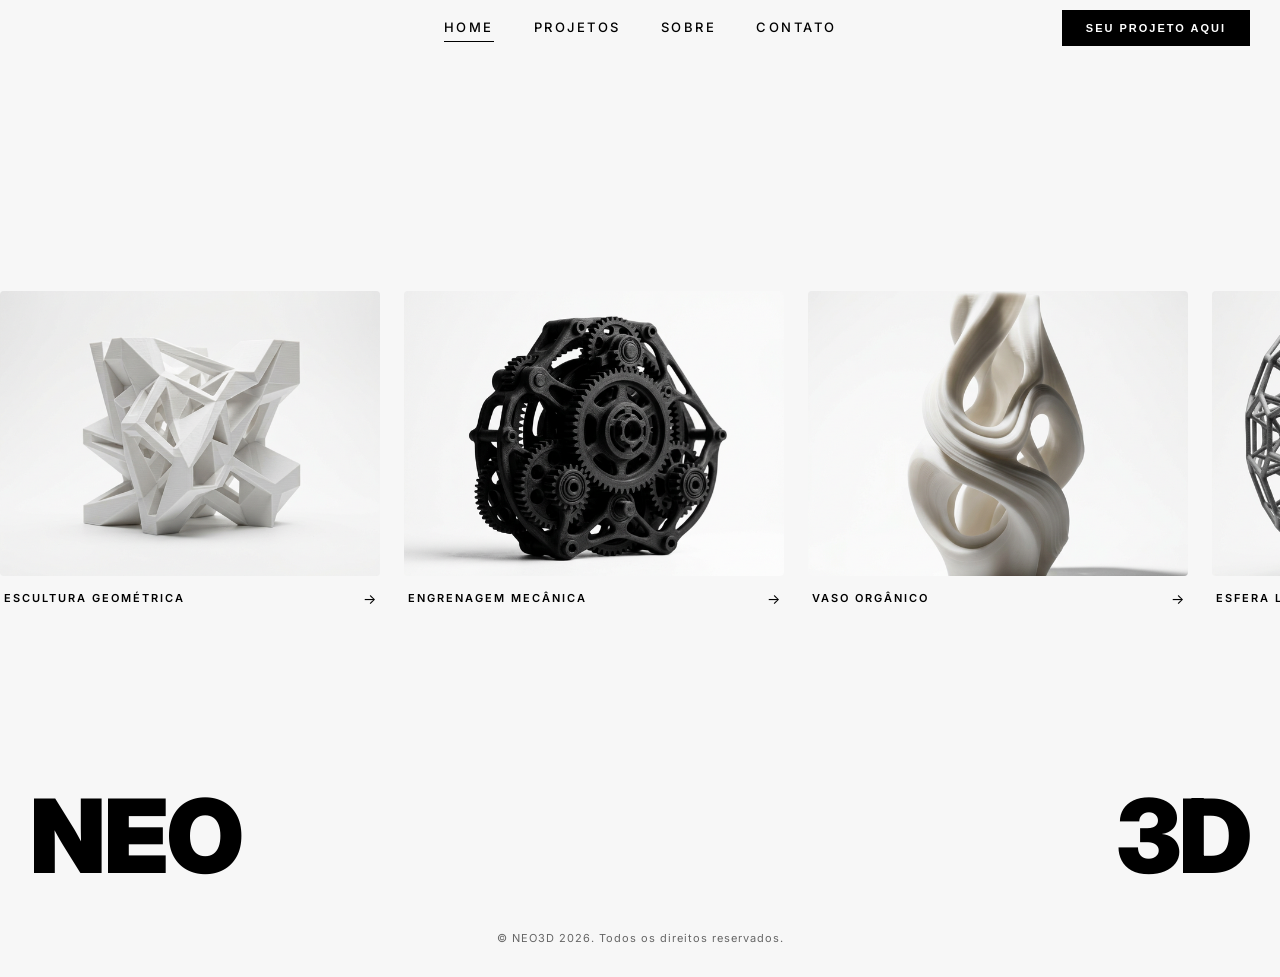
==== index.html @ 77e2afd1 "init: Set up the initial NEO3D website including core pages, styling, JavaScript interactivity, and " ====
<!DOCTYPE html>
<html lang="pt-BR">
<head>
    <meta charset="UTF-8">
    <meta name="viewport" content="width=device-width, initial-scale=1.0">
    <meta name="description" content="NEO3D — Loja de peças 3D premium. Criamos peças sob medida em impressão 3D com precisão e design de alto padrão.">
    <title>NEO3D | Home</title>
    <link rel="stylesheet" href="styles.css">
</head>
<body>

    <!-- ─── Header ─── -->
    <header class="header" id="header">
        <a href="index.html" class="header__logo">NEO3D</a>

        <nav class="header__nav" id="desktopNav">
            <a href="index.html" class="active">HOME</a>
            <a href="projetos.html">PROJETOS</a>
            <a href="sobre.html">SOBRE</a>
            <a href="contato.html">CONTATO</a>
        </nav>

        <div class="header__right">
            <button class="header__cta" onclick="window.location.href='contato.html'">SEU PROJETO AQUI</button>
            <div class="header__hamburger" id="hamburger">
                <span></span>
                <span></span>
                <span></span>
            </div>
        </div>
    </header>

    <!-- ─── Mobile Menu Overlay ─── -->
    <div class="menu-overlay" id="menuOverlay">
        <a href="index.html">Home</a>
        <a href="projetos.html">Projetos</a>
        <a href="sobre.html">Sobre</a>
        <a href="contato.html">Contato</a>
    </div>

    <!-- ─── Hero Section — Infinite Carousel ─── -->
    <section class="hero">
        <div class="hero__gallery" id="heroGallery">
            <div class="hero__track" id="heroTrack">
                <div class="hero__item">
                    <div class="hero__item-img">
                        <img src="assets/images/piece-1.png" alt="Peça Geométrica Arquitetural">
                    </div>
                    <div class="hero__item-info">
                        <span class="hero__item-title">Escultura Geométrica</span>
                        <span class="hero__item-arrow">→</span>
                    </div>
                </div>
                <div class="hero__item">
                    <div class="hero__item-img">
                        <img src="assets/images/piece-2.png" alt="Engrenagem Mecânica 3D">
                    </div>
                    <div class="hero__item-info">
                        <span class="hero__item-title">Engrenagem Mecânica</span>
                        <span class="hero__item-arrow">→</span>
                    </div>
                </div>
                <div class="hero__item">
                    <div class="hero__item-img">
                        <img src="assets/images/piece-3.png" alt="Vaso Orgânico 3D">
                    </div>
                    <div class="hero__item-info">
                        <span class="hero__item-title">Vaso Orgânico</span>
                        <span class="hero__item-arrow">→</span>
                    </div>
                </div>
                <div class="hero__item">
                    <div class="hero__item-img">
                        <img src="assets/images/piece-4.png" alt="Esfera Lattice">
                    </div>
                    <div class="hero__item-info">
                        <span class="hero__item-title">Esfera Lattice</span>
                        <span class="hero__item-arrow">→</span>
                    </div>
                </div>
            </div>
        </div>
    </section>

    <!-- ─── Footer Framing ─── -->
    <div class="footer-frame">
        <span class="footer-frame__text">NEO</span>
        <span class="footer-frame__text">3D</span>
    </div>

    <!-- ─── Footer ─── -->
    <footer class="footer">
        © NEO3D 2026. Todos os direitos reservados.
    </footer>

    <script src="script.js"></script>
</body>
</html>
---- styles.css ----
/* ═══════════════════════════════════════════════════
   NEO3D — Design System (CARGO Architecture Style)
   ═══════════════════════════════════════════════════ */

/* ── Google Fonts ── */
@import url('https://fonts.googleapis.com/css2?family=Inter:wght@300;400;500;600;700;900&display=swap');

/* ── Reset & Base ── */
*, *::before, *::after {
    margin: 0;
    padding: 0;
    box-sizing: border-box;
}

:root {
    --bg-light: #F7F7F7;
    --bg-dark: #1a1a1a;
    --text-primary: #000000;
    --text-inverse: #FFFFFF;
    --text-muted: #666666;
    --accent: #000000;
    --font: 'Inter', -apple-system, BlinkMacSystemFont, sans-serif;
    --transition: 400ms ease;
    --grid-gap: 20px;
    --header-height: 60px;
}

html {
    scroll-behavior: smooth;
    font-size: 16px;
}

body {
    font-family: var(--font);
    background-color: var(--bg-light);
    color: var(--text-primary);
    line-height: 1.5;
    overflow-x: hidden;
    opacity: 0;
    transition: opacity 600ms ease;
}

body.loaded {
    opacity: 1;
}

body.fade-out {
    opacity: 0;
    transition: opacity 400ms ease;
}

a {
    text-decoration: none;
    color: inherit;
    transition: opacity var(--transition);
}

a:hover {
    opacity: 0.6;
}

img {
    display: block;
    width: 100%;
    height: auto;
}

/* ═══════════════════════════════════════
   HEADER — Desktop: inline nav center
   Mobile: logo + hamburger
   ═══════════════════════════════════════ */

.header {
    position: fixed;
    top: 0;
    left: 0;
    width: 100%;
    z-index: 1000;
    padding: 18px 30px;
    display: flex;
    align-items: center;
    justify-content: center;
    background: rgba(247, 247, 247, 0.92);
    backdrop-filter: blur(12px);
    -webkit-backdrop-filter: blur(12px);
}

.header--dark {
    background: rgba(26, 26, 26, 0.92);
}

.header__logo {
    display: none; /* Hidden on desktop, shown on mobile */
    font-weight: 900;
    font-size: 28px;
    letter-spacing: 2px;
    text-transform: uppercase;
}

.header__nav {
    display: flex;
    gap: 40px;
    align-items: center;
}

.header__nav a {
    font-size: 13px;
    font-weight: 500;
    letter-spacing: 2.5px;
    text-transform: uppercase;
    transition: opacity var(--transition);
    position: relative;
}

.header__nav a::after {
    content: '';
    position: absolute;
    bottom: -4px;
    left: 0;
    width: 0;
    height: 1px;
    background: currentColor;
    transition: width var(--transition);
}

.header__nav a:hover::after,
.header__nav a.active::after {
    width: 100%;
}

.header__nav a:hover {
    opacity: 1;
}

.header__right {
    position: absolute;
    right: 30px;
    display: flex;
    align-items: center;
    gap: 20px;
}

.header__cta {
    font-size: 11px;
    font-weight: 600;
    letter-spacing: 2px;
    text-transform: uppercase;
    padding: 12px 24px;
    background: var(--text-primary);
    color: var(--text-inverse);
    border: none;
    cursor: pointer;
    transition: all var(--transition);
}

.header--dark .header__cta {
    background: var(--text-inverse);
    color: var(--text-primary);
}

.header__cta:hover {
    transform: scale(1.03);
    opacity: 0.9;
}

/* Hamburger — hidden on desktop */
.header__hamburger {
    display: none;
    flex-direction: column;
    justify-content: center;
    gap: 5px;
    width: 30px;
    height: 30px;
    cursor: pointer;
    z-index: 1100;
}

.header__hamburger span {
    display: block;
    width: 100%;
    height: 2px;
    background: var(--text-primary);
    transition: all 300ms ease;
    transform-origin: center;
}

.header--dark .header__hamburger span {
    background: var(--text-inverse);
}

.header__hamburger.active span:nth-child(1) {
    transform: rotate(45deg) translate(5px, 5px);
}

.header__hamburger.active span:nth-child(2) {
    opacity: 0;
}

.header__hamburger.active span:nth-child(3) {
    transform: rotate(-45deg) translate(5px, -5px);
}

/* ═══════════════════════════════
   MENU OVERLAY — Mobile fullscreen
   ═══════════════════════════════ */

.menu-overlay {
    position: fixed;
    top: 0;
    left: 0;
    width: 100%;
    height: 100%;
    background: rgba(20, 20, 20, 0.97);
    z-index: 1050;
    display: flex;
    flex-direction: column;
    align-items: center;
    justify-content: center;
    gap: 12px;
    opacity: 0;
    visibility: hidden;
    transition: opacity 400ms ease, visibility 400ms ease;
}

.menu-overlay.active {
    opacity: 1;
    visibility: visible;
}

.menu-overlay a {
    font-size: 32px;
    font-weight: 400;
    color: var(--text-inverse);
    letter-spacing: 1px;
    transform: translateY(20px);
    opacity: 0;
    transition: transform 400ms ease, opacity 400ms ease, color 300ms ease;
}

.menu-overlay.active a {
    transform: translateY(0);
    opacity: 1;
}

.menu-overlay.active a:nth-child(1) { transition-delay: 100ms; }
.menu-overlay.active a:nth-child(2) { transition-delay: 200ms; }
.menu-overlay.active a:nth-child(3) { transition-delay: 300ms; }
.menu-overlay.active a:nth-child(4) { transition-delay: 400ms; }

.menu-overlay a:hover {
    opacity: 0.5;
}

/* ═══════════════════════════════
   HERO — Infinite Carousel
   ═══════════════════════════════ */

.hero {
    min-height: 100vh;
    display: flex;
    align-items: center;
    justify-content: center;
    padding: calc(var(--header-height) + 60px) 0 120px;
    position: relative;
    overflow: hidden;
}

.hero__gallery {
    width: 100%;
    overflow: hidden;
    position: relative;
}

.hero__track {
    display: flex;
    gap: 24px;
    width: max-content;
    animation: carousel-scroll 30s linear infinite;
}

.hero__gallery:hover .hero__track {
    animation-play-state: paused;
}

@keyframes carousel-scroll {
    0% {
        transform: translateX(0);
    }
    100% {
        transform: translateX(-50%);
    }
}

.hero__item {
    flex: 0 0 auto;
    width: 380px;
    position: relative;
    cursor: pointer;
}

.hero__item-img {
    overflow: hidden;
    border-radius: 4px;
}

.hero__item img {
    width: 100%;
    aspect-ratio: 4 / 3;
    object-fit: cover;
    transition: transform 600ms ease, filter 400ms ease;
    display: block;
}

.hero__item:hover img {
    transform: scale(1.04);
    filter: brightness(1.05);
}

.hero__item-info {
    display: flex;
    justify-content: space-between;
    align-items: center;
    padding: 12px 4px 0;
}

.hero__item-title {
    font-size: 11px;
    font-weight: 600;
    letter-spacing: 2px;
    text-transform: uppercase;
}

.hero__item-arrow {
    font-size: 14px;
    transition: transform 300ms ease;
}

.hero__item:hover .hero__item-arrow {
    transform: translateX(4px);
}

/* ═══════════════════════════════
   FOOTER FRAMING — "NEO" / "3D"
   ═══════════════════════════════ */

.footer-frame {
    position: fixed;
    bottom: 0;
    left: 0;
    width: 100%;
    display: flex;
    justify-content: space-between;
    align-items: flex-end;
    padding: 20px 30px;
    pointer-events: none;
    z-index: 10;
}

.footer-frame__text {
    font-weight: 900;
    font-size: clamp(60px, 8vw, 110px);
    line-height: 0.85;
    letter-spacing: -2px;
    color: #000000;
    opacity: 1;
    user-select: none;
}

.footer-frame__text--dark {
    color: var(--text-inverse);
}

/* ═══════════════════════════════
   PROJECTS GRID
   ═══════════════════════════════ */

.projects-page {
    padding: calc(var(--header-height) + 40px) 20px 100px;
    min-height: 100vh;
}

.projects-controls {
    display: flex;
    align-items: center;
    gap: 16px;
    margin-bottom: 40px;
    padding: 0 10px;
}

.projects-controls__toggle {
    display: flex;
    border: 1.5px solid #ccc;
    border-radius: 4px;
    overflow: hidden;
}

.projects-controls__btn {
    padding: 6px 14px;
    font-size: 11px;
    font-weight: 600;
    letter-spacing: 1.5px;
    text-transform: uppercase;
    background: transparent;
    border: none;
    cursor: pointer;
    font-family: var(--font);
    transition: all 200ms ease;
}

.projects-controls__btn.active {
    background: var(--text-primary);
    color: var(--text-inverse);
}

.projects-controls__filter {
    font-size: 11px;
    font-weight: 500;
    letter-spacing: 1.5px;
    text-transform: uppercase;
    background: transparent;
    border: none;
    cursor: pointer;
    font-family: var(--font);
    display: flex;
    align-items: center;
    gap: 6px;
}

.projects-grid {
    display: grid;
    grid-template-columns: repeat(4, 1fr);
    gap: var(--grid-gap);
    max-width: 1500px;
    margin: 0 auto;
}

.project-card {
    position: relative;
    overflow: hidden;
    cursor: pointer;
}

.project-card__image-wrapper {
    overflow: hidden;
    border-radius: 4px;
    position: relative;
}

.project-card__image-wrapper img {
    width: 100%;
    aspect-ratio: 4 / 3;
    object-fit: cover;
    transition: transform 600ms ease, filter 400ms ease;
}

.project-card:hover .project-card__image-wrapper img {
    transform: scale(1.04);
    filter: brightness(1.06);
}

.project-card__meta {
    display: flex;
    justify-content: space-between;
    align-items: flex-start;
    padding: 10px 2px 0;
    gap: 8px;
}

.project-card__info {
    font-size: 10px;
    font-weight: 500;
    letter-spacing: 1.5px;
    text-transform: uppercase;
    color: var(--text-muted);
}

.project-card__title {
    font-size: 10px;
    font-weight: 700;
    letter-spacing: 1.5px;
    text-transform: uppercase;
    text-align: right;
    display: flex;
    align-items: center;
    gap: 6px;
}

.project-card__title .arrow {
    transition: transform 300ms ease;
    font-size: 13px;
}

.project-card:hover .project-card__title .arrow {
    transform: translateX(4px);
}

/* Scroll Reveal */
.reveal {
    opacity: 0;
    transform: translateY(30px);
    transition: opacity 600ms ease, transform 600ms ease;
}

.reveal.visible {
    opacity: 1;
    transform: translateY(0);
}

/* ═══════════════════════════════
   ABOUT PAGE — Dark theme
   ═══════════════════════════════ */

.page-dark {
    background-color: var(--bg-dark);
    color: var(--text-inverse);
    min-height: 100vh;
}

.about-page {
    padding: calc(var(--header-height) + 80px) 40px 100px;
    max-width: 1200px;
    margin: 0 auto;
}

.about-grid {
    display: grid;
    grid-template-columns: 1fr 1fr;
    gap: 60px;
    align-items: start;
}

.about-content h1 {
    font-size: clamp(36px, 5vw, 60px);
    font-weight: 900;
    letter-spacing: -1px;
    line-height: 1.05;
    margin-bottom: 40px;
}

.about-content p {
    font-size: 16px;
    font-weight: 300;
    line-height: 1.8;
    color: rgba(255, 255, 255, 0.75);
    margin-bottom: 24px;
}

.about-content .highlight {
    font-weight: 600;
    color: var(--text-inverse);
}

.about-image {
    border-radius: 4px;
    overflow: hidden;
}

.about-image img {
    aspect-ratio: 3 / 4;
    object-fit: cover;
}

.about-stats {
    display: grid;
    grid-template-columns: repeat(3, 1fr);
    gap: 40px;
    margin-top: 80px;
    padding-top: 40px;
    border-top: 1px solid rgba(255, 255, 255, 0.1);
}

.stat {
    text-align: center;
}

.stat__number {
    font-size: 48px;
    font-weight: 900;
    letter-spacing: -2px;
    line-height: 1;
    margin-bottom: 8px;
}

.stat__label {
    font-size: 11px;
    font-weight: 500;
    letter-spacing: 2px;
    text-transform: uppercase;
    color: rgba(255, 255, 255, 0.5);
}

/* ═══════════════════════════════
   CONTACT PAGE — Dark theme
   ═══════════════════════════════ */

.contact-page {
    padding: calc(var(--header-height) + 80px) 40px 100px;
    max-width: 800px;
    margin: 0 auto;
}

.contact-page h1 {
    font-size: clamp(36px, 5vw, 56px);
    font-weight: 900;
    letter-spacing: -1px;
    line-height: 1.05;
    margin-bottom: 16px;
}

.contact-page .subtitle {
    font-size: 16px;
    font-weight: 300;
    color: rgba(255, 255, 255, 0.6);
    margin-bottom: 50px;
    line-height: 1.6;
}

.form-group {
    margin-bottom: 28px;
}

.form-group label {
    display: block;
    font-size: 11px;
    font-weight: 600;
    letter-spacing: 2px;
    text-transform: uppercase;
    margin-bottom: 10px;
    color: rgba(255, 255, 255, 0.6);
}

.form-group input,
.form-group textarea {
    width: 100%;
    padding: 14px 0;
    font-size: 16px;
    font-family: var(--font);
    font-weight: 300;
    background: transparent;
    border: none;
    border-bottom: 1px solid rgba(255, 255, 255, 0.2);
    color: var(--text-inverse);
    outline: none;
    transition: border-color var(--transition);
}

.form-group input:focus,
.form-group textarea:focus {
    border-bottom-color: var(--text-inverse);
}

.form-group textarea {
    resize: vertical;
    min-height: 120px;
}

.form-group input::placeholder,
.form-group textarea::placeholder {
    color: rgba(255, 255, 255, 0.3);
}

.form-submit {
    font-size: 12px;
    font-weight: 600;
    font-family: var(--font);
    letter-spacing: 2.5px;
    text-transform: uppercase;
    padding: 16px 40px;
    background: transparent;
    border: 1.5px solid var(--text-inverse);
    color: var(--text-inverse);
    cursor: pointer;
    transition: all var(--transition);
    margin-top: 10px;
}

.form-submit:hover {
    background: var(--text-inverse);
    color: var(--bg-dark);
    transform: scale(1.02);
}

/* ═══════════════════════════════
   FOOTER — Minimal
   ═══════════════════════════════ */

.footer {
    padding: 30px 30px;
    text-align: center;
    font-size: 11px;
    font-weight: 400;
    letter-spacing: 1px;
    color: var(--text-muted);
}

.page-dark .footer {
    color: rgba(255, 255, 255, 0.35);
    border-top: 1px solid rgba(255, 255, 255, 0.08);
}

/* ═══════════════════════════════════════════
   RESPONSIVE — Mobile first breakpoints
   ═══════════════════════════════════════════ */

@media (max-width: 1024px) {
    .projects-grid {
        grid-template-columns: repeat(3, 1fr);
    }

    .hero__item {
        width: 35%;
    }
}

@media (max-width: 768px) {
    /* Header: show logo + hamburger, hide inline nav */
    .header {
        justify-content: space-between;
    }

    .header__logo {
        display: block;
    }

    .header__nav {
        display: none;
    }

    .header__hamburger {
        display: flex;
    }

    .header__right {
        position: static;
    }

    .header__cta {
        font-size: 9px;
        padding: 10px 16px;
        letter-spacing: 1.5px;
    }

    /* Hero */
    .hero {
        padding: calc(var(--header-height) + 30px) 0 80px;
        align-items: flex-start;
    }

    .hero__track {
        animation-duration: 20s;
    }

    .hero__item {
        width: 260px;
    }

    /* Projects */
    .projects-page {
        padding: calc(var(--header-height) + 20px) 16px 80px;
    }

    .projects-grid {
        grid-template-columns: 1fr;
        gap: 24px;
    }

    /* Projects mobile controls */
    .projects-controls {
        position: fixed;
        bottom: 0;
        left: 0;
        width: 100%;
        background: rgba(247, 247, 247, 0.95);
        backdrop-filter: blur(10px);
        padding: 12px 20px;
        justify-content: space-between;
        z-index: 100;
        margin-bottom: 0;
        border-top: 1px solid #e0e0e0;
    }

    /* About */
    .about-page {
        padding: calc(var(--header-height) + 40px) 20px 60px;
    }

    .about-grid {
        grid-template-columns: 1fr;
        gap: 40px;
    }

    .about-stats {
        grid-template-columns: 1fr;
        gap: 30px;
    }

    /* Contact */
    .contact-page {
        padding: calc(var(--header-height) + 40px) 20px 60px;
    }

    /* Footer frame */
    .footer-frame {
        display: none;
    }
}

@media (max-width: 480px) {
    .header__cta {
        display: none;
    }

    .about-content h1 {
        font-size: 32px;
    }

    .contact-page h1 {
        font-size: 32px;
    }

    .stat__number {
        font-size: 36px;
    }
}
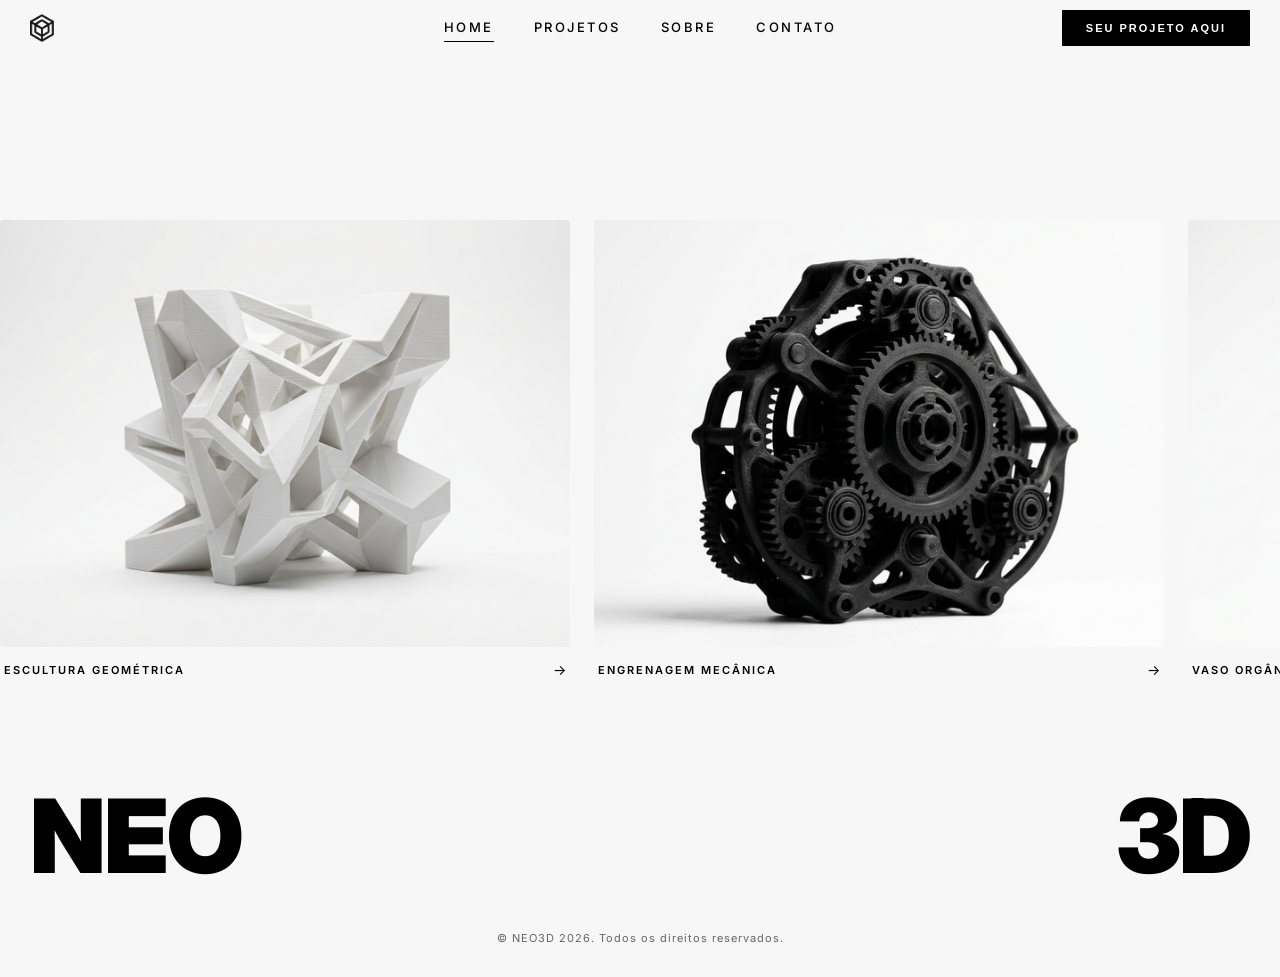
==== commit 4a1a1fb1: "feat: Implement image logos across all pages and add new content to the hero section." ====
--- a/index.html
+++ b/index.html
@@ -11,7 +11,9 @@
 
     <!-- ─── Header ─── -->
     <header class="header" id="header">
-        <a href="index.html" class="header__logo">NEO3D</a>
+        <a href="index.html" class="header__logo">
+            <img src="assets/images/logo.png" alt="NEO3D Logo" class="logo-img">
+        </a>
 
         <nav class="header__nav" id="desktopNav">
             <a href="index.html" class="active">HOME</a>
@@ -78,6 +80,42 @@
                         <span class="hero__item-arrow">→</span>
                     </div>
                 </div>
+                <div class="hero__item">
+                    <div class="hero__item-img">
+                        <img src="assets/images/piece-5.png" alt="Maquete Arquitetônica">
+                    </div>
+                    <div class="hero__item-info">
+                        <span class="hero__item-title">Maquete Arquitetônica</span>
+                        <span class="hero__item-arrow">→</span>
+                    </div>
+                </div>
+                <div class="hero__item">
+                    <div class="hero__item-img">
+                        <img src="assets/images/piece-6.png" alt="Puzzle Artístico">
+                    </div>
+                    <div class="hero__item-info">
+                        <span class="hero__item-title">Puzzle Artístico</span>
+                        <span class="hero__item-arrow">→</span>
+                    </div>
+                </div>
+                <div class="hero__item">
+                    <div class="hero__item-img">
+                        <img src="assets/images/piece-7.png" alt="Dragão Figurino">
+                    </div>
+                    <div class="hero__item-info">
+                        <span class="hero__item-title">Dragão Figurino</span>
+                        <span class="hero__item-arrow">→</span>
+                    </div>
+                </div>
+                <div class="hero__item">
+                    <div class="hero__item-img">
+                        <img src="assets/images/piece-8.png" alt="Luminária Geométrica">
+                    </div>
+                    <div class="hero__item-info">
+                        <span class="hero__item-title">Luminária Geométrica</span>
+                        <span class="hero__item-arrow">→</span>
+                    </div>
+                </div>
             </div>
         </div>
     </section>
--- a/styles.css
+++ b/styles.css
@@ -90,11 +90,16 @@
 }
 
 .header__logo {
-    display: none; /* Hidden on desktop, shown on mobile */
-    font-weight: 900;
-    font-size: 28px;
-    letter-spacing: 2px;
-    text-transform: uppercase;
+    position: absolute;
+    left: 30px;
+    display: flex;
+    align-items: center;
+}
+
+.logo-img {
+    height: 28px;
+    width: auto;
+    object-fit: contain;
 }
 
 .header__nav {
@@ -293,7 +298,7 @@
 
 .hero__item {
     flex: 0 0 auto;
-    width: 380px;
+    width: 570px;
     position: relative;
     cursor: pointer;
 }
@@ -350,7 +355,7 @@
     width: 100%;
     display: flex;
     justify-content: space-between;
-    align-items: flex-end;
+    align-items: center;
     padding: 20px 30px;
     pointer-events: none;
     z-index: 10;
@@ -708,7 +713,7 @@
     }
 
     .hero__item {
-        width: 35%;
+        width: 52.5%;
     }
 }
 
@@ -719,7 +724,7 @@
     }
 
     .header__logo {
-        display: block;
+        position: static;
     }
 
     .header__nav {
@@ -751,7 +756,7 @@
     }
 
     .hero__item {
-        width: 260px;
+        width: 390px;
     }
 
     /* Projects */
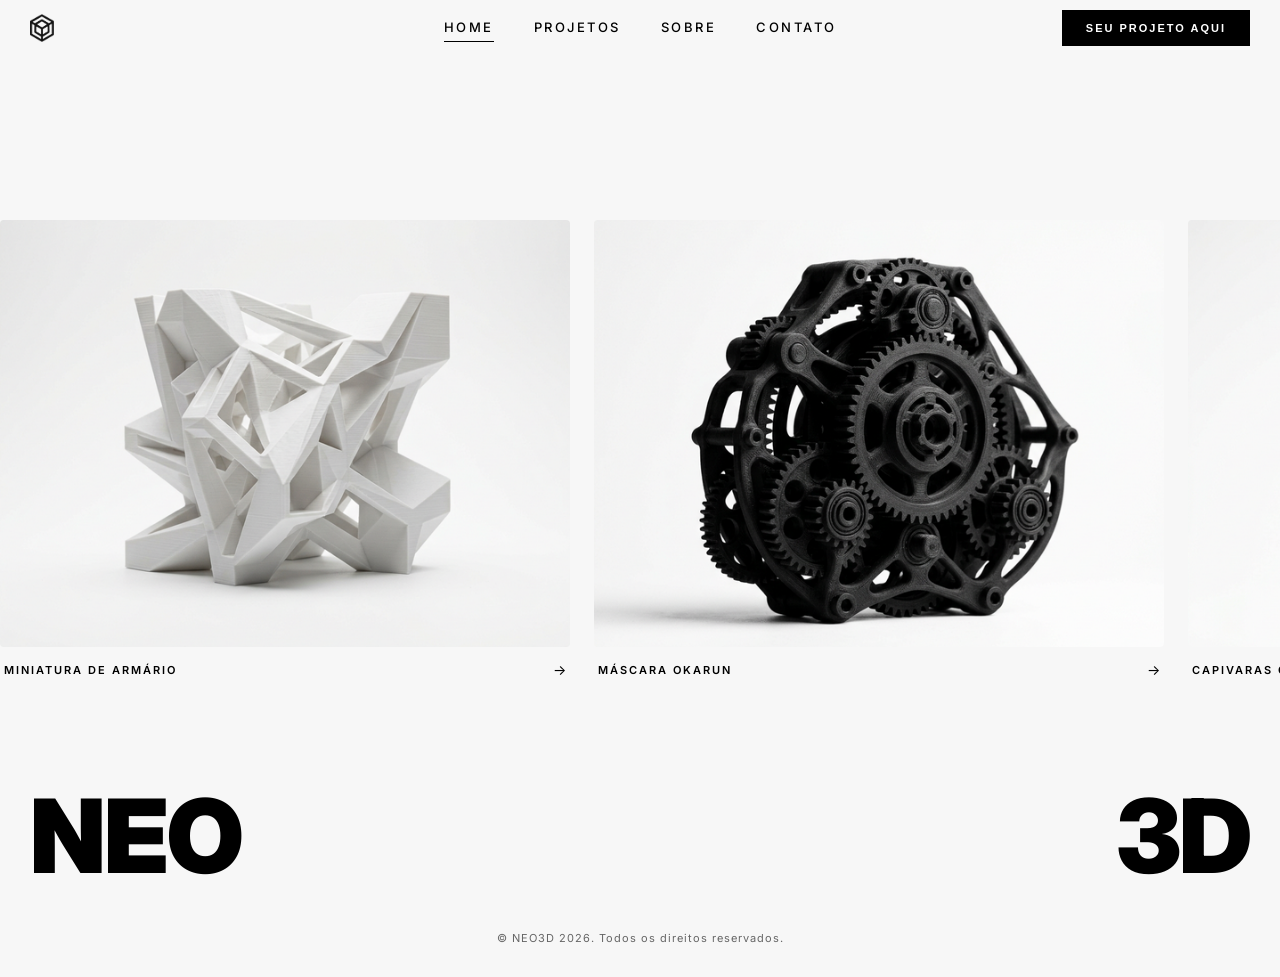
==== commit e98c220f: "feat: Update project card and hero gallery content with new images and adjust carousel animation spe" ====
--- a/index.html
+++ b/index.html
@@ -46,28 +46,28 @@
             <div class="hero__track" id="heroTrack">
                 <div class="hero__item">
                     <div class="hero__item-img">
-                        <img src="assets/images/piece-1.png" alt="Peça Geométrica Arquitetural">
+                        <img src="assets/images/piece-1.png" alt="Miniatura de Armário 3D">
                     </div>
                     <div class="hero__item-info">
-                        <span class="hero__item-title">Escultura Geométrica</span>
+                        <span class="hero__item-title">Miniatura de Armário</span>
                         <span class="hero__item-arrow">→</span>
                     </div>
                 </div>
                 <div class="hero__item">
                     <div class="hero__item-img">
-                        <img src="assets/images/piece-2.png" alt="Engrenagem Mecânica 3D">
+                        <img src="assets/images/piece-2.png" alt="Máscara Okarun (Dan Da Dan)">
                     </div>
                     <div class="hero__item-info">
-                        <span class="hero__item-title">Engrenagem Mecânica</span>
+                        <span class="hero__item-title">Máscara Okarun</span>
                         <span class="hero__item-arrow">→</span>
                     </div>
                 </div>
                 <div class="hero__item">
                     <div class="hero__item-img">
-                        <img src="assets/images/piece-3.png" alt="Vaso Orgânico 3D">
+                        <img src="assets/images/piece-3.png" alt="Capivaras 3D (Textura Crochê)">
                     </div>
                     <div class="hero__item-info">
-                        <span class="hero__item-title">Vaso Orgânico</span>
+                        <span class="hero__item-title">Capivaras Crochê 3D</span>
                         <span class="hero__item-arrow">→</span>
                     </div>
                 </div>
--- a/styles.css
+++ b/styles.css
@@ -280,7 +280,7 @@
     display: flex;
     gap: 24px;
     width: max-content;
-    animation: carousel-scroll 30s linear infinite;
+    animation: carousel-scroll 43s linear infinite;
 }
 
 .hero__gallery:hover .hero__track {
@@ -752,7 +752,7 @@
     }
 
     .hero__track {
-        animation-duration: 20s;
+        animation-duration: 29s;
     }
 
     .hero__item {
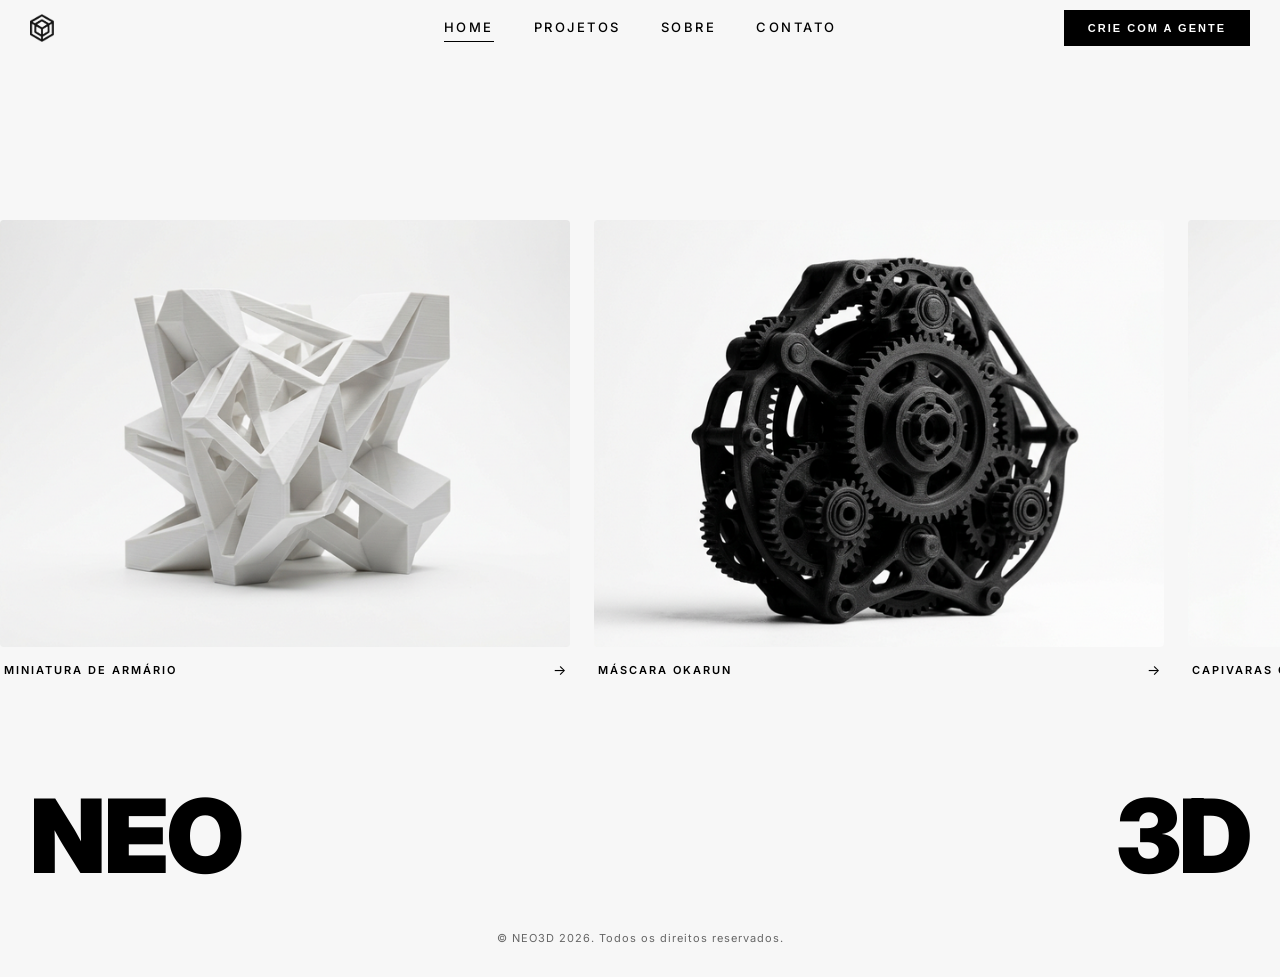
==== commit 97d3b432: "feat: Update header call-to-action button text from 'SEU PROJETO AQUI' to 'CRIE COM A GENTE'." ====
--- a/index.html
+++ b/index.html
@@ -1,12 +1,15 @@
 <!DOCTYPE html>
 <html lang="pt-BR">
+
 <head>
     <meta charset="UTF-8">
     <meta name="viewport" content="width=device-width, initial-scale=1.0">
-    <meta name="description" content="NEO3D — Loja de peças 3D premium. Criamos peças sob medida em impressão 3D com precisão e design de alto padrão.">
+    <meta name="description"
+        content="NEO3D — Loja de peças 3D premium. Criamos peças sob medida em impressão 3D com precisão e design de alto padrão.">
     <title>NEO3D | Home</title>
     <link rel="stylesheet" href="styles.css">
 </head>
+
 <body>
 
     <!-- ─── Header ─── -->
@@ -23,7 +26,7 @@
         </nav>
 
         <div class="header__right">
-            <button class="header__cta" onclick="window.location.href='contato.html'">SEU PROJETO AQUI</button>
+            <button class="header__cta" onclick="window.location.href='contato.html'">CRIE COM A GENTE</button>
             <div class="header__hamburger" id="hamburger">
                 <span></span>
                 <span></span>
@@ -133,4 +136,5 @@
 
     <script src="script.js"></script>
 </body>
-</html>
+
+</html>
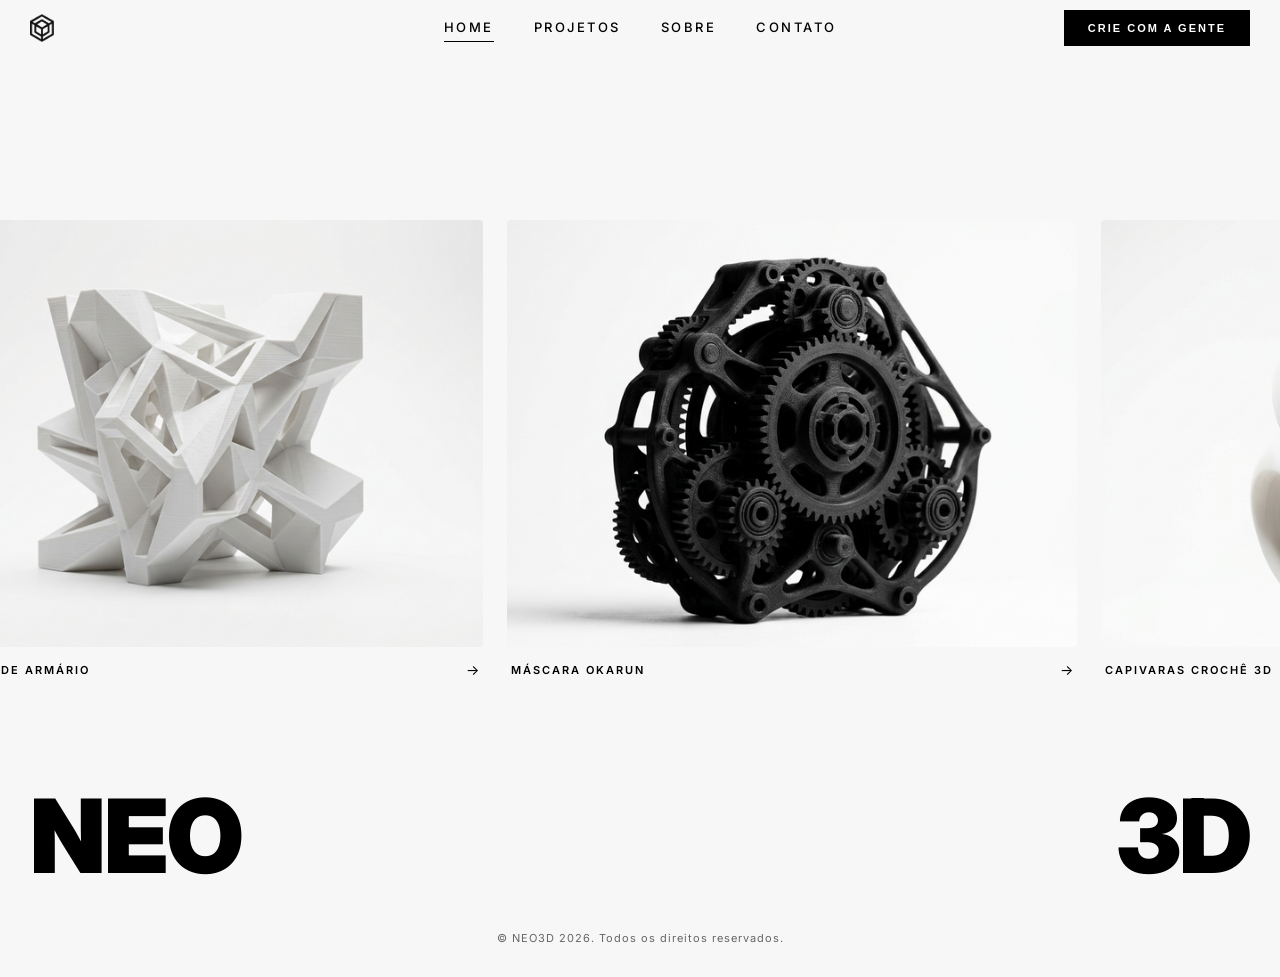
==== commit 73311b87: "feat(portfolio): add project detail pages and dynamic nav Create 8 dedicated project detail pages in" ====
--- a/index.html
+++ b/index.html
@@ -47,7 +47,7 @@
     <section class="hero">
         <div class="hero__gallery" id="heroGallery">
             <div class="hero__track" id="heroTrack">
-                <div class="hero__item">
+                <div class="hero__item" data-href="detalhes/miniatura-armario.html">
                     <div class="hero__item-img">
                         <img src="assets/images/piece-1.png" alt="Miniatura de Armário 3D">
                     </div>
@@ -56,7 +56,7 @@
                         <span class="hero__item-arrow">→</span>
                     </div>
                 </div>
-                <div class="hero__item">
+                <div class="hero__item" data-href="detalhes/mascara-okarun.html">
                     <div class="hero__item-img">
                         <img src="assets/images/piece-2.png" alt="Máscara Okarun (Dan Da Dan)">
                     </div>
@@ -65,7 +65,7 @@
                         <span class="hero__item-arrow">→</span>
                     </div>
                 </div>
-                <div class="hero__item">
+                <div class="hero__item" data-href="detalhes/capivaras-croche.html">
                     <div class="hero__item-img">
                         <img src="assets/images/piece-3.png" alt="Capivaras 3D (Textura Crochê)">
                     </div>
@@ -74,7 +74,7 @@
                         <span class="hero__item-arrow">→</span>
                     </div>
                 </div>
-                <div class="hero__item">
+                <div class="hero__item" data-href="detalhes/esfera-lattice.html">
                     <div class="hero__item-img">
                         <img src="assets/images/piece-4.png" alt="Esfera Lattice">
                     </div>
@@ -83,7 +83,7 @@
                         <span class="hero__item-arrow">→</span>
                     </div>
                 </div>
-                <div class="hero__item">
+                <div class="hero__item" data-href="detalhes/maquete-arquitetonica.html">
                     <div class="hero__item-img">
                         <img src="assets/images/piece-5.png" alt="Maquete Arquitetônica">
                     </div>
@@ -92,7 +92,7 @@
                         <span class="hero__item-arrow">→</span>
                     </div>
                 </div>
-                <div class="hero__item">
+                <div class="hero__item" data-href="detalhes/puzzle-artistico.html">
                     <div class="hero__item-img">
                         <img src="assets/images/piece-6.png" alt="Puzzle Artístico">
                     </div>
@@ -101,7 +101,7 @@
                         <span class="hero__item-arrow">→</span>
                     </div>
                 </div>
-                <div class="hero__item">
+                <div class="hero__item" data-href="detalhes/dragao-figurino.html">
                     <div class="hero__item-img">
                         <img src="assets/images/piece-7.png" alt="Dragão Figurino">
                     </div>
@@ -110,7 +110,7 @@
                         <span class="hero__item-arrow">→</span>
                     </div>
                 </div>
-                <div class="hero__item">
+                <div class="hero__item" data-href="detalhes/luminaria-geometrica.html">
                     <div class="hero__item-img">
                         <img src="assets/images/piece-8.png" alt="Luminária Geométrica">
                     </div>
--- a/styles.css
+++ b/styles.css
@@ -6,7 +6,9 @@
 @import url('https://fonts.googleapis.com/css2?family=Inter:wght@300;400;500;600;700;900&display=swap');
 
 /* ── Reset & Base ── */
-*, *::before, *::after {
+*,
+*::before,
+*::after {
     margin: 0;
     padding: 0;
     box-sizing: border-box;
@@ -247,10 +249,21 @@
     opacity: 1;
 }
 
-.menu-overlay.active a:nth-child(1) { transition-delay: 100ms; }
-.menu-overlay.active a:nth-child(2) { transition-delay: 200ms; }
-.menu-overlay.active a:nth-child(3) { transition-delay: 300ms; }
-.menu-overlay.active a:nth-child(4) { transition-delay: 400ms; }
+.menu-overlay.active a:nth-child(1) {
+    transition-delay: 100ms;
+}
+
+.menu-overlay.active a:nth-child(2) {
+    transition-delay: 200ms;
+}
+
+.menu-overlay.active a:nth-child(3) {
+    transition-delay: 300ms;
+}
+
+.menu-overlay.active a:nth-child(4) {
+    transition-delay: 400ms;
+}
 
 .menu-overlay a:hover {
     opacity: 0.5;
@@ -280,20 +293,6 @@
     display: flex;
     gap: 24px;
     width: max-content;
-    animation: carousel-scroll 43s linear infinite;
-}
-
-.hero__gallery:hover .hero__track {
-    animation-play-state: paused;
-}
-
-@keyframes carousel-scroll {
-    0% {
-        transform: translateX(0);
-    }
-    100% {
-        transform: translateX(-50%);
-    }
 }
 
 .hero__item {
@@ -610,6 +609,34 @@
     letter-spacing: -1px;
     line-height: 1.05;
     margin-bottom: 16px;
+}
+
+.whatsapp-btn-large {
+    display: inline-flex;
+    align-items: center;
+    justify-content: center;
+    width: 64px;
+    height: 64px;
+    border-radius: 50%;
+    border: 2px solid var(--text-inverse);
+    transition: all var(--transition);
+    margin: 8px 0 64px 0;
+}
+
+.whatsapp-btn-large svg {
+    width: 32px;
+    height: 32px;
+    fill: var(--text-inverse);
+    transition: fill var(--transition);
+}
+
+.whatsapp-btn-large:hover {
+    background: var(--text-inverse);
+    transform: scale(1.05);
+}
+
+.whatsapp-btn-large:hover svg {
+    fill: var(--bg-dark);
 }
 
 .contact-page .subtitle {
@@ -703,6 +730,211 @@
     border-top: 1px solid rgba(255, 255, 255, 0.08);
 }
 
+/* ═══════════════════════════════
+   PROJECT DETAILS (Cargo Style)
+   ═══════════════════════════════ */
+
+.project-head {
+    padding: calc(var(--header-height) + 60px) 30px 60px;
+    background: var(--bg-light);
+    min-height: 80vh;
+    display: flex;
+    flex-direction: column;
+}
+
+.page-dark .project-head {
+    background: var(--bg-dark);
+    color: var(--text-inverse);
+}
+
+.project-head__link-back {
+    display: inline-flex;
+    align-items: center;
+    gap: 10px;
+    font-size: 11px;
+    font-weight: 600;
+    letter-spacing: 2px;
+    text-transform: uppercase;
+    margin-bottom: 40px;
+    opacity: 0.6;
+    transition: opacity var(--transition);
+}
+
+.project-head__link-back:hover {
+    opacity: 1;
+}
+
+.project-head__link-back svg {
+    width: 12px;
+    height: 12px;
+    fill: currentColor;
+    transform: rotate(180deg);
+}
+
+.project-head__container {
+    flex: 1;
+    display: flex;
+    align-items: center;
+}
+
+.project-head__grid {
+    display: grid;
+    grid-template-columns: 1fr 1.5fr;
+    gap: 60px;
+    width: 100%;
+    align-items: center;
+}
+
+.project-head__title {
+    font-size: clamp(40px, 6vw, 80px);
+    font-weight: 900;
+    line-height: 1;
+    letter-spacing: -2px;
+    margin-bottom: 20px;
+    text-transform: uppercase;
+}
+
+.project-head__meta {
+    font-size: 13px;
+    font-weight: 500;
+    letter-spacing: 3px;
+    text-transform: uppercase;
+    opacity: 0.6;
+    margin-bottom: 8px;
+}
+
+.project-head__image-wrapper {
+    border-radius: 4px;
+    overflow: hidden;
+    box-shadow: 0 20px 40px rgba(0,0,0,0.1);
+}
+
+.project-head__image {
+    width: 100%;
+    aspect-ratio: 16 / 10;
+    object-fit: cover;
+}
+
+/* Module Description */
+.module-description {
+    padding: 100px 30px;
+    background: var(--bg-light);
+}
+
+.page-dark .module-description {
+    background: var(--bg-dark);
+}
+
+.module-description__container {
+    max-width: 1200px;
+    margin: 0 auto;
+}
+
+.module-description__grid {
+    display: grid;
+    grid-template-columns: 1.5fr 1fr;
+    gap: 80px;
+}
+
+.module-description__text {
+    font-size: 20px;
+    line-height: 1.6;
+    font-weight: 300;
+    color: var(--text-primary);
+}
+
+.page-dark .module-description__text {
+    color: rgba(255,255,255,0.8);
+}
+
+.module-description__specs {
+    border-left: 1px solid rgba(0,0,0,0.1);
+    padding-left: 40px;
+}
+
+.page-dark .module-description__specs {
+    border-left-color: rgba(255,255,255,0.1);
+}
+
+.spec-item {
+    margin-bottom: 24px;
+}
+
+.spec-label {
+    display: block;
+    font-size: 10px;
+    font-weight: 700;
+    letter-spacing: 2px;
+    text-transform: uppercase;
+    color: var(--text-muted);
+    margin-bottom: 4px;
+}
+
+.spec-value {
+    font-size: 15px;
+    font-weight: 500;
+}
+
+/* Module Gallery */
+.module-gallery {
+    padding: 0 30px 100px;
+}
+
+.module-gallery__grid {
+    display: grid;
+    grid-template-columns: 1fr 1fr;
+    gap: 20px;
+    max-width: 1400px;
+    margin: 0 auto;
+}
+
+.module-gallery__item {
+    border-radius: 4px;
+    overflow: hidden;
+}
+
+.module-gallery__item--full {
+    grid-column: span 2;
+}
+
+/* Similar Projects */
+.project-similar {
+    padding: 100px 30px;
+    border-top: 1px solid rgba(0,0,0,0.05);
+}
+
+.page-dark .project-similar {
+    border-top-color: rgba(255,255,255,0.05);
+}
+
+.project-similar__title {
+    font-size: 11px;
+    font-weight: 700;
+    letter-spacing: 3px;
+    text-transform: uppercase;
+    margin-bottom: 40px;
+    text-align: center;
+}
+
+@media (max-width: 1024px) {
+    .project-head__grid {
+        grid-template-columns: 1fr;
+        gap: 40px;
+    }
+    
+    .module-description__grid {
+        grid-template-columns: 1fr;
+        gap: 40px;
+    }
+    
+    .module-description__specs {
+        border-left: none;
+        padding-left: 0;
+        border-top: 1px solid rgba(0,0,0,0.1);
+        padding-top: 40px;
+    }
+}
+
 /* ═══════════════════════════════════════════
    RESPONSIVE — Mobile first breakpoints
    ═══════════════════════════════════════════ */
@@ -718,6 +950,7 @@
 }
 
 @media (max-width: 768px) {
+
     /* Header: show logo + hamburger, hide inline nav */
     .header {
         justify-content: space-between;
@@ -749,10 +982,6 @@
     .hero {
         padding: calc(var(--header-height) + 30px) 0 80px;
         align-items: flex-start;
-    }
-
-    .hero__track {
-        animation-duration: 29s;
     }
 
     .hero__item {
@@ -826,4 +1055,4 @@
     .stat__number {
         font-size: 36px;
     }
-}
+}
